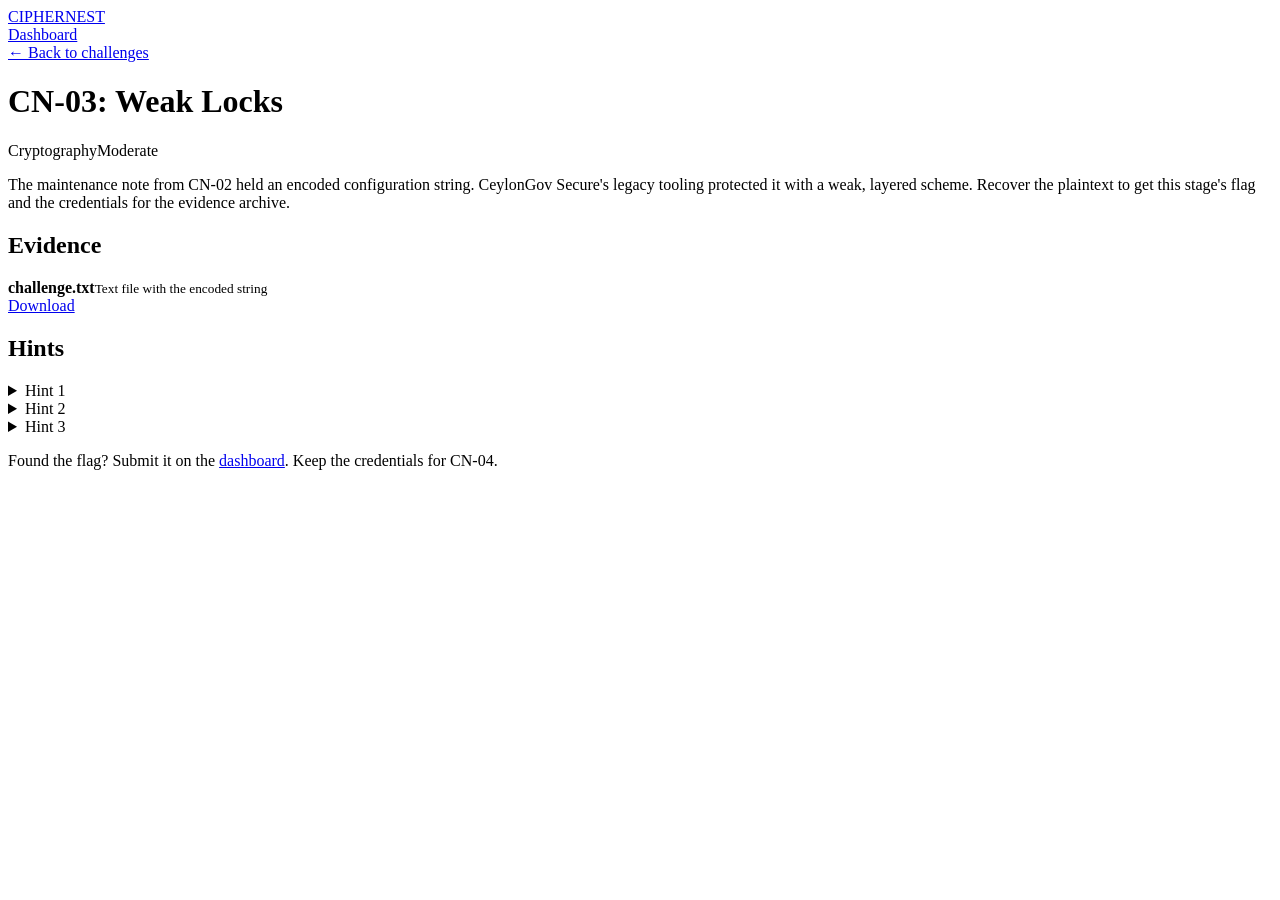
==== challenges/cn03-crypto/index.html @ 263b4250 "Style all six challenge pages; remove key from CN-03 hint" ====
<!doctype html>
<html lang="en"><head><meta charset="utf-8"><meta name="viewport" content="width=device-width,initial-scale=1"><title>CN-03 - CipherNest</title><link rel="stylesheet" href="/static/ciphernest.css"></head>
<body><header class="nav"><a class="logo" href="/">CIPHERNEST</a><nav><a href="/dashboard">Dashboard</a></nav></header>
<main class="pg">
<a class="crumb" href="/dashboard">&larr; Back to challenges</a>
<h1>CN-03: Weak Locks</h1>
<div class="chips"><span class="chip">Cryptography</span><span class="chip">Moderate</span></div>
<p>The maintenance note from CN-02 held an encoded configuration string. CeylonGov Secure's legacy tooling protected it with a weak, layered scheme. Recover the plaintext to get this stage's flag and the credentials for the evidence archive.</p>
<h2>Evidence</h2>
<div class="card file"><div><b>challenge.txt</b><small>Text file with the encoded string</small></div><a class="btn btn-p btn-s" href="/cn03/challenge.txt" download>Download</a></div>
<h2>Hints</h2>
<details class="hint"><summary>Hint 1</summary><p>Base64 will get you readable characters, but not a readable answer.</p></details>
<details class="hint"><summary>Hint 2</summary><p>The letter patterns suggest a classical cipher, not modern encryption.</p></details>
<details class="hint"><summary>Hint 3</summary><p>The key was hiding in plain sight in the CN-02 maintenance notes.</p></details>
<p class="note">Found the flag? Submit it on the <a href="/dashboard">dashboard</a>. Keep the credentials for CN-04.</p>
</main></body></html>
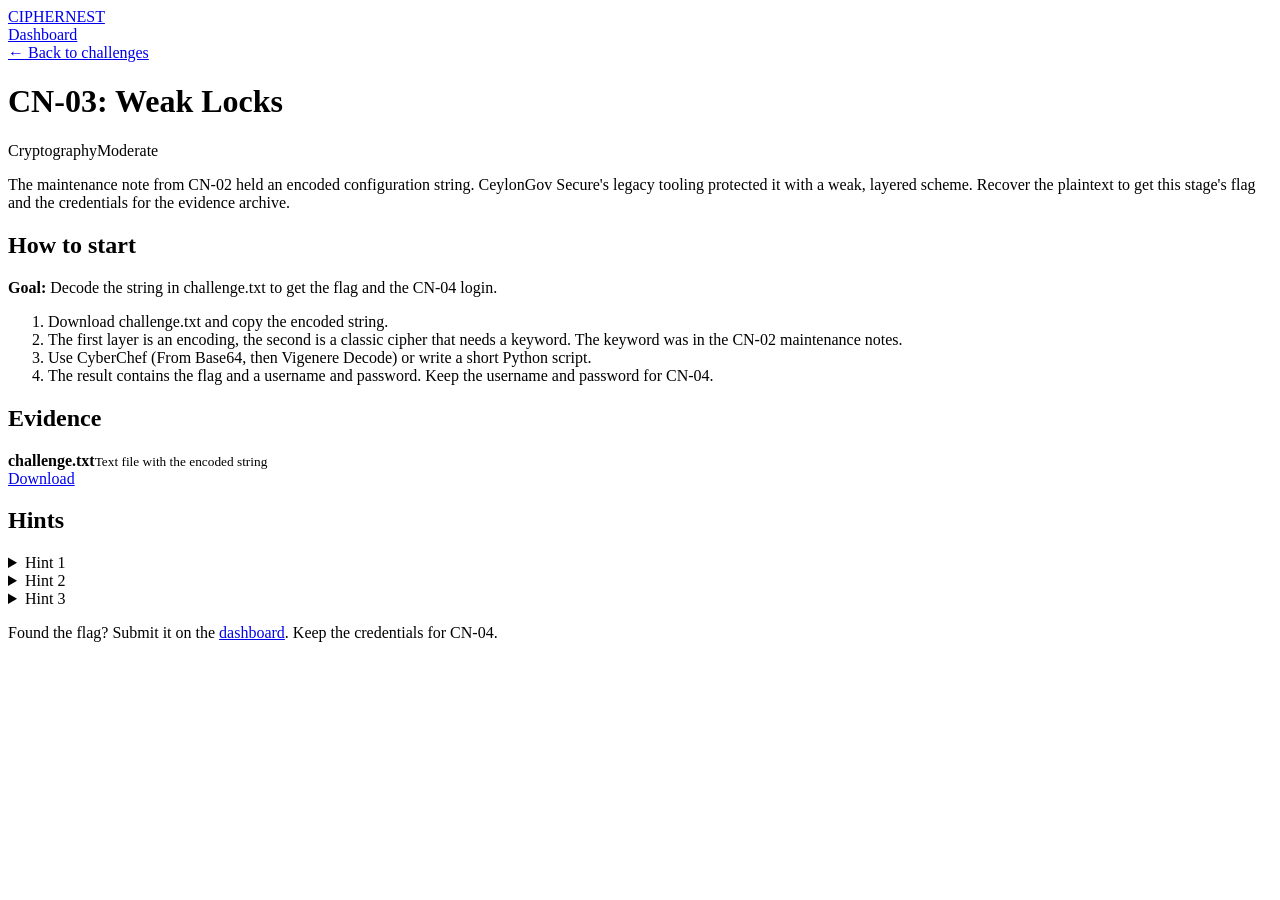
==== commit 5fc5548c: "Clear instructions on every challenge; CN-04 auth only on the evidence file; dashboard guide" ====
--- a/challenges/cn03-crypto/index.html
+++ b/challenges/cn03-crypto/index.html
@@ -6,6 +6,7 @@
 <h1>CN-03: Weak Locks</h1>
 <div class="chips"><span class="chip">Cryptography</span><span class="chip">Moderate</span></div>
 <p>The maintenance note from CN-02 held an encoded configuration string. CeylonGov Secure's legacy tooling protected it with a weak, layered scheme. Recover the plaintext to get this stage's flag and the credentials for the evidence archive.</p>
+<section class="card guide"><h2>How to start</h2><p><strong>Goal:</strong> Decode the string in challenge.txt to get the flag and the CN-04 login.</p><ol><li>Download challenge.txt and copy the encoded string.</li><li>The first layer is an encoding, the second is a classic cipher that needs a keyword. The keyword was in the CN-02 maintenance notes.</li><li>Use CyberChef (From Base64, then Vigenere Decode) or write a short Python script.</li><li>The result contains the flag and a username and password. Keep the username and password for CN-04.</li></ol></section>
 <h2>Evidence</h2>
 <div class="card file"><div><b>challenge.txt</b><small>Text file with the encoded string</small></div><a class="btn btn-p btn-s" href="/cn03/challenge.txt" download>Download</a></div>
 <h2>Hints</h2>
@@ -14,3 +15,4 @@
 <details class="hint"><summary>Hint 3</summary><p>The key was hiding in plain sight in the CN-02 maintenance notes.</p></details>
 <p class="note">Found the flag? Submit it on the <a href="/dashboard">dashboard</a>. Keep the credentials for CN-04.</p>
 </main></body></html>
+
